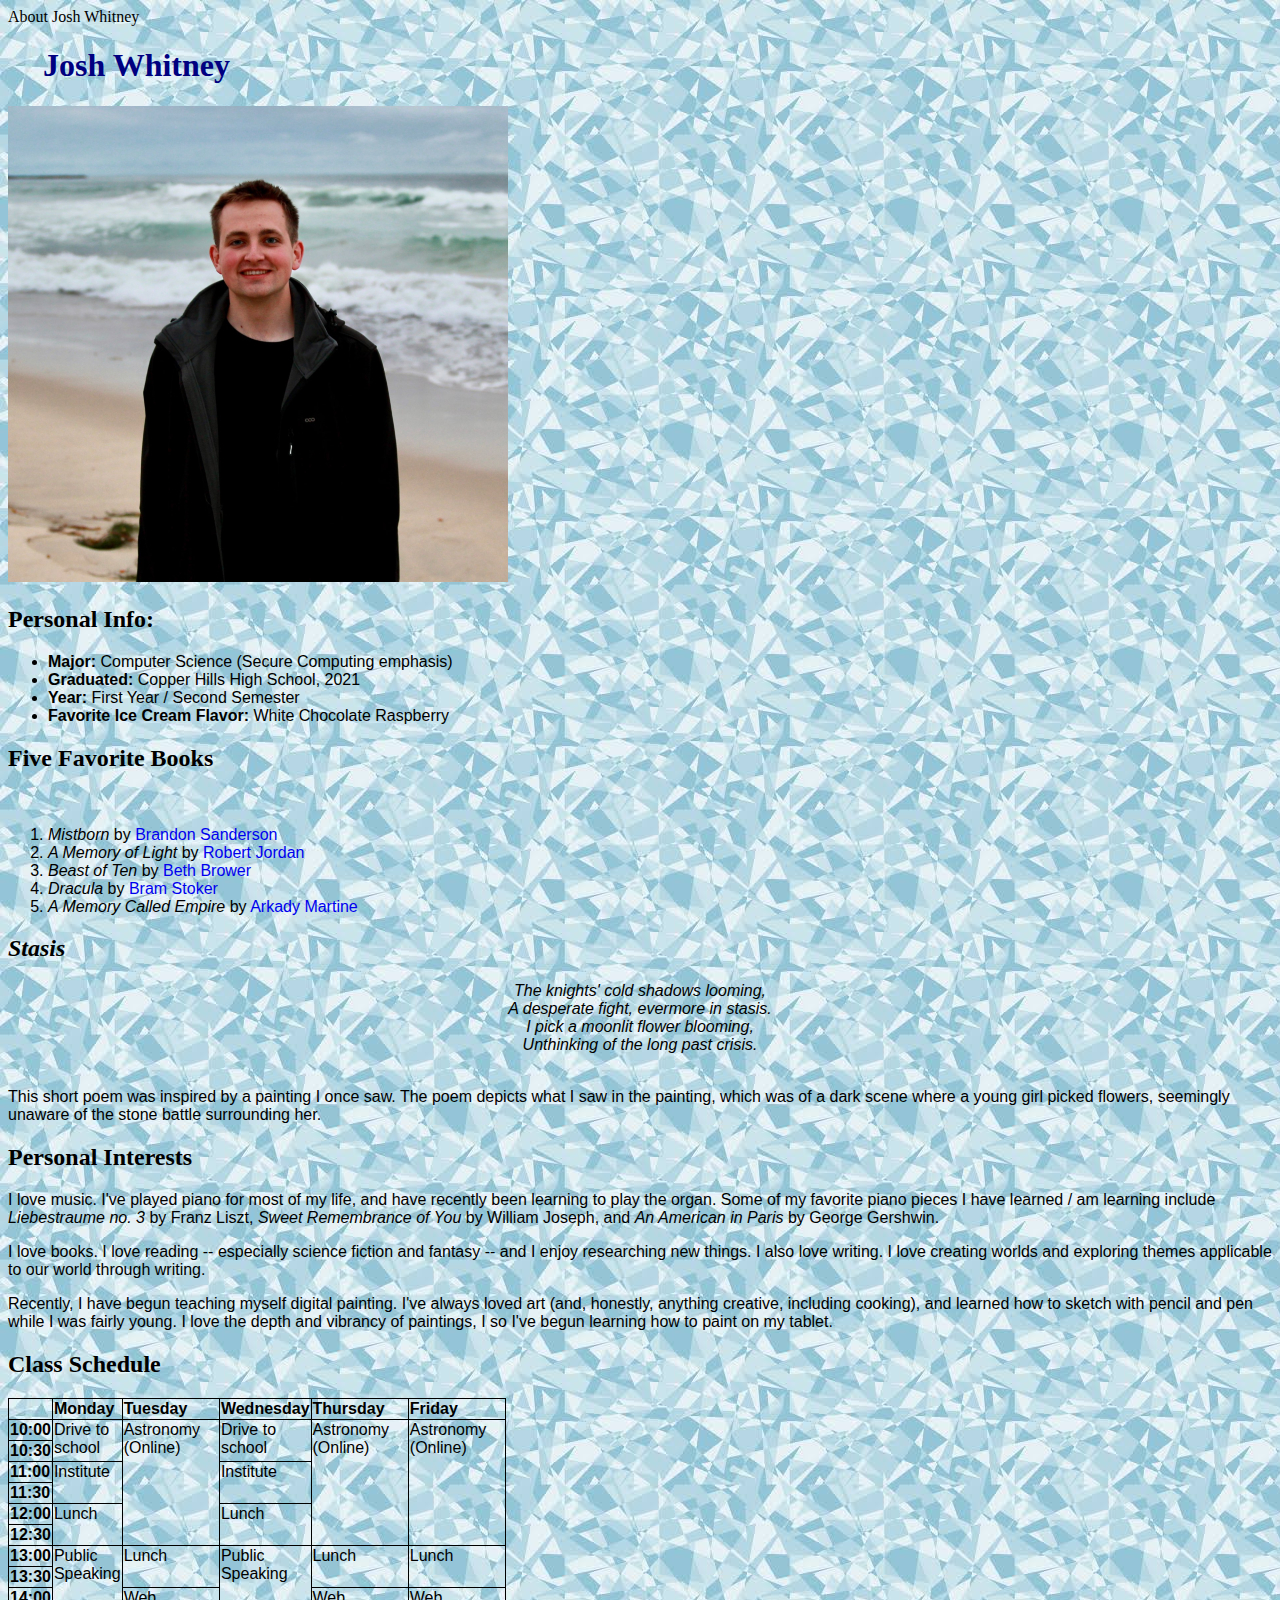
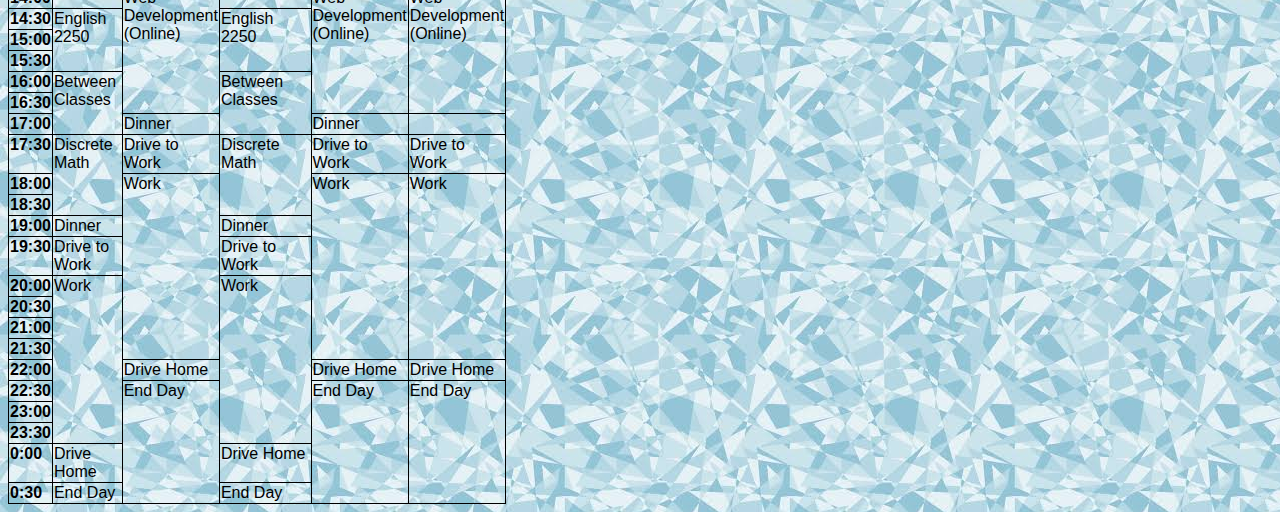
==== index.html @ ccfa0ffc "Add files via upload" ====
<!DOCTYPE html>

<!-- HEADER/DISCLAIMER
 
Project:  About Me
Name: Josh Whitney
Submitted: 8/30/24
 
I declare that the following source code was written by me, or provided
by the instructor for this project. I understand that copying source
code from any other source, providing source code to another student, 
or leaving my code on a public web site constitutes cheating.
I acknowledge that  If I am found in violation of this policy this may result
in a zero grade, a permanent record on file and possibly immediate failure of the class.
 
Reflection (1-2 paragraphs):  [FIXME] 
 
-->

<html>
<head>
    About Josh Whitney
    <link rel="stylesheet" href="aboutMe_style.css">
</head>

<h1>Josh Whitney</h1>

<img src="self_img.jpg" alt="A Picture of Me">

<h2>Personal Info:</h2>
<section class="body">
<ul>
    <li><strong>Major:</strong> Computer Science (Secure Computing emphasis)</li>
    <li><strong>Graduated:</strong> Copper Hills High School, 2021</li>
    <li><strong>Year:</strong> First Year / Second Semester</li>
    <li><strong>Favorite Ice Cream Flavor:</strong> White Chocolate Raspberry</li>
</ul>
</section>

<h2>Five Favorite Books</h2><br>
<section class="body">
<ol>
    <li><em>Mistborn</em> by <a href="https://www.brandonsanderson.com">Brandon Sanderson</a></li>
    <li><em>A Memory of Light</em> by <a href="https://en.wikipedia.org/wiki/robert_Jordan">Robert Jordan</a></li>
    <li><em>Beast of Ten</em> by <a href="http://www.bethbrower.com">Beth Brower</a></li>
    <li><em>Dracula</em> by <a href="https://www.bramstoker.org">Bram Stoker</a></li>
    <li><em>A Memory Called Empire</em> by <a href="https://www.arkadymartine.net">Arkady Martine</a></li>
</ol>
</section>

<h2><em>Stasis</em></h2>
<section class="body">
<p style="text-align: center;">
<em>The knights' cold shadows looming,</em><br>
<em>A desperate fight, evermore in stasis.</em><br>
<em>I pick a moonlit flower blooming,</em><br>
<em>Unthinking of the long past crisis.</em><br><br>
</p>
<p>This short poem was inspired by a painting I once saw. The poem depicts what I saw in the painting,
    which was of a dark scene where a young girl picked flowers, seemingly unaware of the stone battle surrounding her.
</p>
</section>

<h2>Personal Interests</h2>
<section class="body">
<p>
    I love music. I've played piano for most of my life, and have recently been learning to play the organ.
    Some of my favorite piano pieces I have learned / am learning include <em>Liebestraume no. 3</em> by Franz Liszt,
    <em>Sweet Remembrance of You</em> by William Joseph, and <em>An American in Paris</em> by George Gershwin.
</p>
<p>
    I love books. I love reading -- especially science fiction and fantasy -- and I enjoy researching new things.
    I also love writing. I love creating worlds and exploring themes applicable to our world through writing.
</p>
<p>
    Recently, I have begun teaching myself digital painting. I've always loved art (and, honestly, anything creative, including cooking),
    and learned how to sketch with pencil and pen while I was fairly young. I love the depth and vibrancy of paintings, I so I've begun learning
    how to paint on my tablet.
</p>
</section>

<h2>Class Schedule</h2>
<section class="body">
<table>
    <tr>
        <th></th>
        <th>Monday</th>
        <th>Tuesday</th>
        <th>Wednesday</th>
        <th>Thursday</th>
        <th>Friday</th>
    </tr>
    <tr>
        <th>10:00</th>
        <td rowspan="2">Drive to school</td>
        <td rowspan="6">Astronomy (Online)</td>
        <td rowspan="2">Drive to school</td>
        <td rowspan="6">Astronomy (Online)</td>
        <td rowspan="6">Astronomy (Online)</td>
    </tr>
    <tr>
        <th>10:30</th>
    </tr>
    <tr>
        <th>11:00</th>
        <td rowspan="2">Institute</td>
        <td rowspan="2">Institute</td>
    </tr>
    <tr>
        <th>11:30</th>
    </tr>
    <tr>
        <th>12:00</th>
        <td rowspan="2">Lunch</td>
        <td rowspan="2">Lunch</td>
    </tr>
    <tr>
        <th>12:30</th>
    </tr>
    <tr>
        <th>13:00</th>
        <td rowspan="3">Public Speaking</td>
        <td rowspan="2">Lunch</td>
        <td rowspan="3">Public Speaking</td>
        <td rowspan="2">Lunch</td>
        <td rowspan="2">Lunch</td>
    </tr>
    <tr>
        <th>13:30</th>
    </tr>
    <tr>
        <th>14:00</th>
        <td rowspan="6">Web Development (Online)</td>
        <td rowspan="6">Web Development (Online)</td>
        <td rowspan="6">Web Development (Online)</td>
    </tr>
    <tr>
        <th>14:30</th>
        <td rowspan="3">English 2250</td>
        <td rowspan="3">English 2250</td>
    </tr>
    <tr>
        <th>15:00</th>
    </tr>
    <tr>
        <th>15:30</th>
    </tr>
    <tr>
        <th>16:00</th>
        <td rowspan="3">Between Classes</td>
        <td rowspan="3">Between Classes</td>
    </tr>
    <tr>
        <th>16:30</th>
    </tr>
    <tr>
        <th>17:00</th>
        <td>Dinner</td>
        <td>Dinner</td>
    </tr>
    <tr>
        <th>17:30</th>
        <td rowspan="3">Discrete Math</td>
        <td>Drive to Work</td>
        <td rowspan="3">Discrete Math</td>
        <td>Drive to Work</td>
        <td>Drive to Work</td>
    </tr>
    <tr>
        <th>18:00</th>
        <td rowspan="8">Work</td>
        <td rowspan="8">Work</td>
        <td rowspan="8">Work</td>
    </tr>
    <tr>
        <th>18:30</th>
    </tr>
    <tr>
        <th>19:00</th>
        <td>Dinner</td>
        <td>Dinner</td>
    </tr>
    <tr>
        <th>19:30</th>
        <td>Drive to Work</td>
        <td>Drive to Work</td>
    </tr>
    <tr>
        <th>20:00</th>
        <td rowspan="8">Work</td>
        <td rowspan="8">Work</td>
    </tr>
    <tr>
        <th>20:30</th>
    </tr>
    <tr>
        <th>21:00</th>
    </tr>
    <tr>
        <th>21:30</th>
    </tr>
    <tr>
        <th>22:00</th>
        <td>Drive Home</td>
        <td>Drive Home</td>
        <td>Drive Home</td>
    </tr>
    <tr>
        <th>22:30</th>
        <td rowspan="5">End Day</td>
        <td rowspan="5">End Day</td>
        <td rowspan="5">End Day</td>
    </tr>
    <tr>
        <th>23:00</th>
    </tr>
    <tr>
        <th>23:30</th>
    </tr>
    <tr>
        <th>0:00</th>
        <td>Drive Home</td>
        <td>Drive Home</td>
    </tr>
    <tr>
        <th>0:30</th>
        <td>End Day</td>
        <td>End Day</td>
    </tr>
</table>
</span>

</html>
---- aboutMe_style.css ----
body {
    background-image: url("back.jpg");
    background-repeat: repeat;
    background-color: whitesmoke;
}

h1 {
    color: navy;
    margin-left: 35px;
}

.body {
    font-family: Helvetica;
}

table, th, td {
    border: 1px solid black;
    border-collapse: collapse;
    vertical-align: top;
    text-align: left;
    width: 100px;
}

a:link {
    text-decoration: none;
}
a:visited {
    text-decoration: none;
}
a:hover {
    text-decoration: underline;
}
a:active {
    text-decoration: none;
}
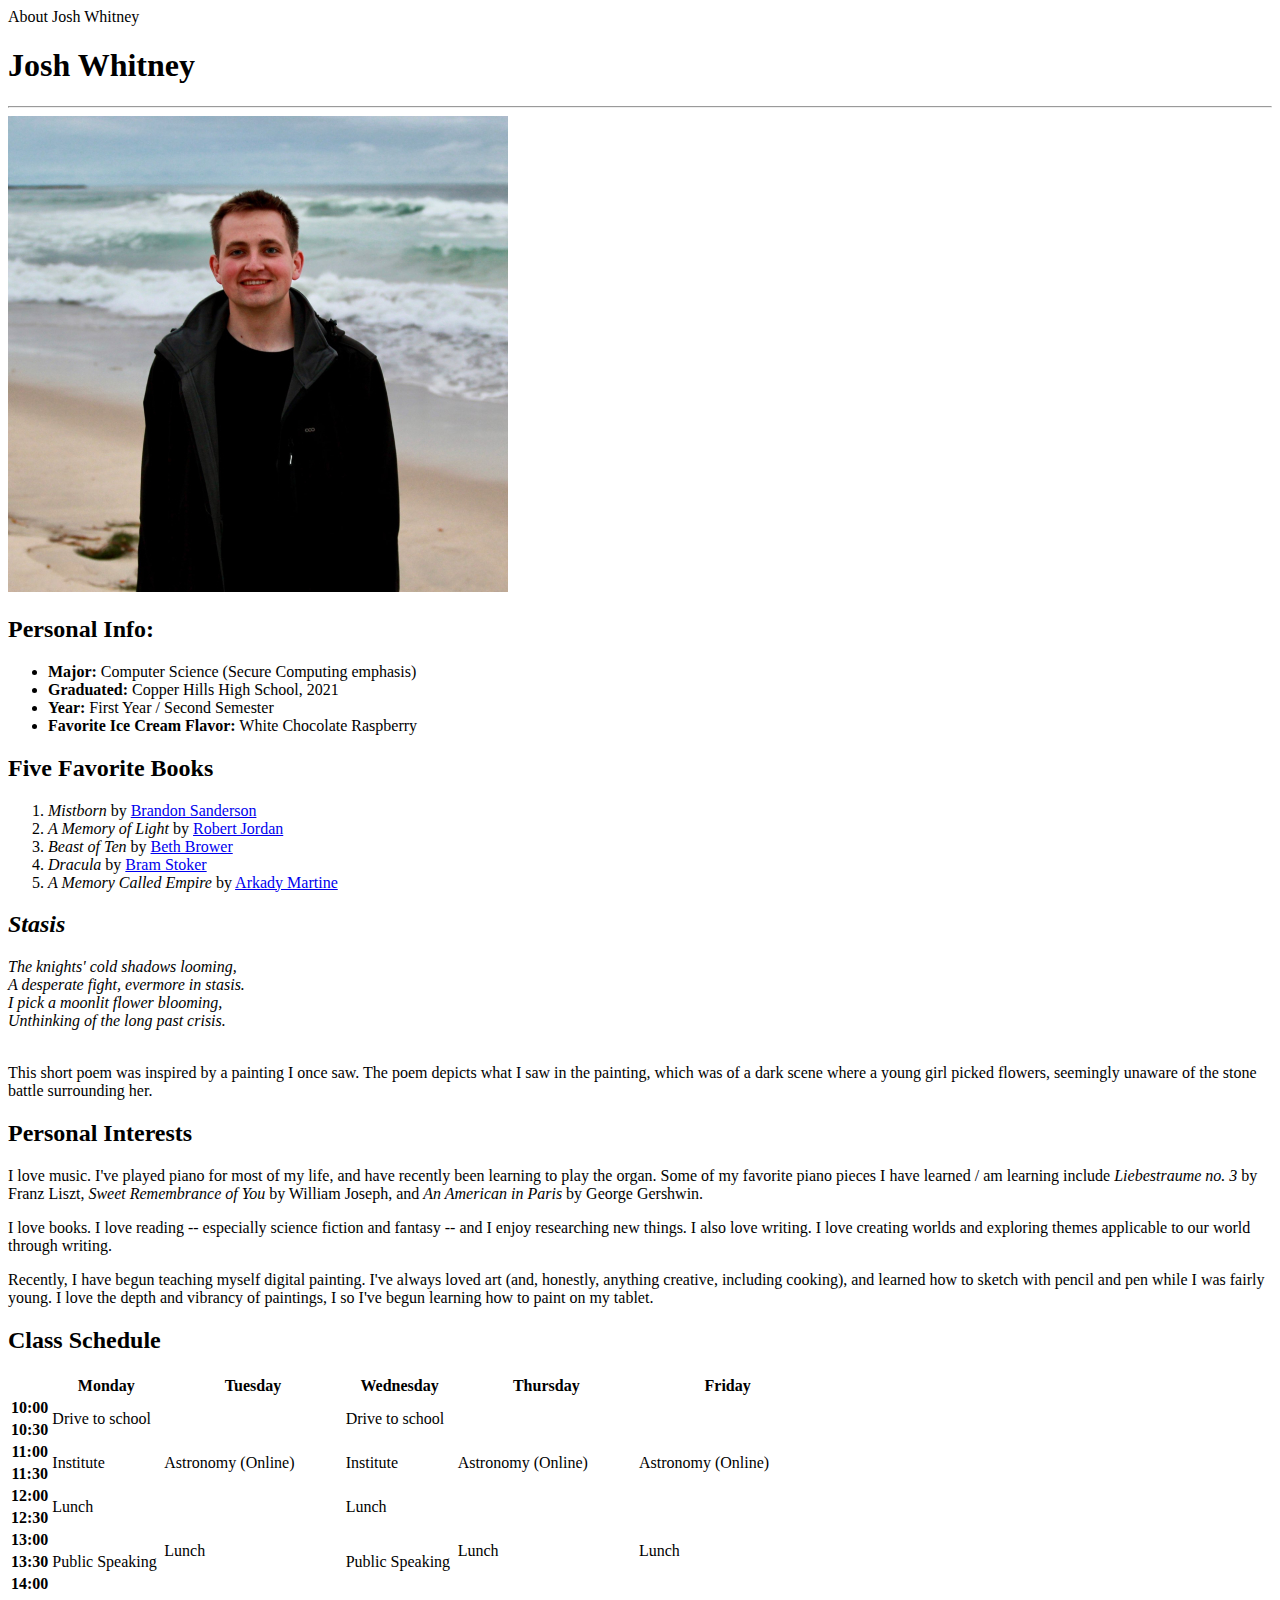
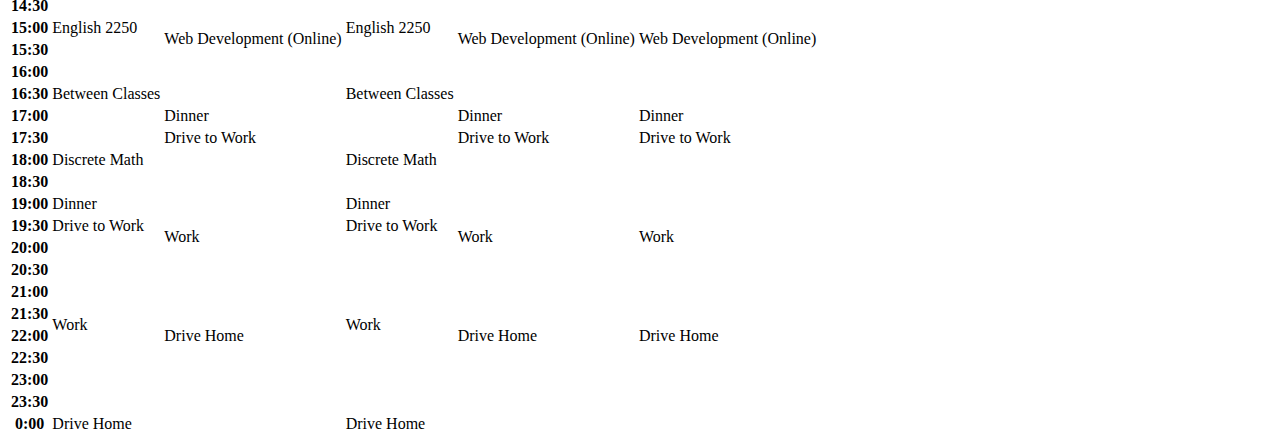
==== commit a699d18c: "Add files via upload" ====
--- a/index.html
+++ b/index.html
@@ -23,7 +23,7 @@
     <link rel="stylesheet" href="aboutMe_style.css">
 </head>
 
-<h1>Josh Whitney</h1>
+<h1>Josh Whitney</h1><hr class="solid">
 
 <img src="self_img.jpg" alt="A Picture of Me">
 
@@ -37,7 +37,7 @@
 </ul>
 </section>
 
-<h2>Five Favorite Books</h2><br>
+<h2>Five Favorite Books</h2>
 <section class="body">
 <ol>
     <li><em>Mistborn</em> by <a href="https://www.brandonsanderson.com">Brandon Sanderson</a></li>
@@ -50,7 +50,7 @@
 
 <h2><em>Stasis</em></h2>
 <section class="body">
-<p style="text-align: center;">
+<p class="poem">
 <em>The knights' cold shadows looming,</em><br>
 <em>A desperate fight, evermore in stasis.</em><br>
 <em>I pick a moonlit flower blooming,</em><br>
@@ -92,52 +92,52 @@
     </tr>
     <tr>
         <th>10:00</th>
-        <td rowspan="2">Drive to school</td>
-        <td rowspan="6">Astronomy (Online)</td>
-        <td rowspan="2">Drive to school</td>
-        <td rowspan="6">Astronomy (Online)</td>
-        <td rowspan="6">Astronomy (Online)</td>
+        <td class="travel" rowspan="2">Drive to school</td>
+        <td class="astro" rowspan="6">Astronomy (Online)</td>
+        <td class="travel" rowspan="2">Drive to school</td>
+        <td class="astro" rowspan="6">Astronomy (Online)</td>
+        <td class="astro" rowspan="6">Astronomy (Online)</td>
     </tr>
     <tr>
         <th>10:30</th>
     </tr>
     <tr>
         <th>11:00</th>
-        <td rowspan="2">Institute</td>
-        <td rowspan="2">Institute</td>
+        <td class="institute" rowspan="2">Institute</td>
+        <td class="institute" rowspan="2">Institute</td>
     </tr>
     <tr>
         <th>11:30</th>
     </tr>
     <tr>
         <th>12:00</th>
-        <td rowspan="2">Lunch</td>
-        <td rowspan="2">Lunch</td>
+        <td class="meal" rowspan="2">Lunch</td>
+        <td class="meal" rowspan="2">Lunch</td>
     </tr>
     <tr>
         <th>12:30</th>
     </tr>
     <tr>
         <th>13:00</th>
-        <td rowspan="3">Public Speaking</td>
-        <td rowspan="2">Lunch</td>
-        <td rowspan="3">Public Speaking</td>
-        <td rowspan="2">Lunch</td>
-        <td rowspan="2">Lunch</td>
+        <td class="comm" rowspan="3">Public Speaking</td>
+        <td class="meal" rowspan="2">Lunch</td>
+        <td class="comm" rowspan="3">Public Speaking</td>
+        <td class="meal" rowspan="2">Lunch</td>
+        <td class="meal" rowspan="2">Lunch</td>
     </tr>
     <tr>
         <th>13:30</th>
     </tr>
     <tr>
         <th>14:00</th>
-        <td rowspan="6">Web Development (Online)</td>
-        <td rowspan="6">Web Development (Online)</td>
-        <td rowspan="6">Web Development (Online)</td>
+        <td class="web" rowspan="6">Web Development (Online)</td>
+        <td class="web" rowspan="6">Web Development (Online)</td>
+        <td class="web" rowspan="6">Web Development (Online)</td>
     </tr>
     <tr>
         <th>14:30</th>
-        <td rowspan="3">English 2250</td>
-        <td rowspan="3">English 2250</td>
+        <td class="engl" rowspan="3">English 2250</td>
+        <td class="engl" rowspan="3">English 2250</td>
     </tr>
     <tr>
         <th>15:00</th>
@@ -147,48 +147,49 @@
     </tr>
     <tr>
         <th>16:00</th>
-        <td rowspan="3">Between Classes</td>
-        <td rowspan="3">Between Classes</td>
+        <td class="travel" rowspan="3">Between Classes</td>
+        <td class="travel" rowspan="3">Between Classes</td>
     </tr>
     <tr>
         <th>16:30</th>
     </tr>
     <tr>
         <th>17:00</th>
-        <td>Dinner</td>
-        <td>Dinner</td>
+        <td class="meal">Dinner</td>
+        <td class="meal">Dinner</td>
+        <td class="meal">Dinner</td>
     </tr>
     <tr>
         <th>17:30</th>
-        <td rowspan="3">Discrete Math</td>
-        <td>Drive to Work</td>
-        <td rowspan="3">Discrete Math</td>
-        <td>Drive to Work</td>
-        <td>Drive to Work</td>
+        <td class="math" rowspan="3">Discrete Math</td>
+        <td class="travel">Drive to Work</td>
+        <td class="math" rowspan="3">Discrete Math</td>
+        <td class="travel">Drive to Work</td>
+        <td class="travel">Drive to Work</td>
     </tr>
     <tr>
         <th>18:00</th>
-        <td rowspan="8">Work</td>
-        <td rowspan="8">Work</td>
-        <td rowspan="8">Work</td>
+        <td class="work" rowspan="8">Work</td>
+        <td class="work" rowspan="8">Work</td>
+        <td class="work" rowspan="8">Work</td>
     </tr>
     <tr>
         <th>18:30</th>
     </tr>
     <tr>
         <th>19:00</th>
-        <td>Dinner</td>
-        <td>Dinner</td>
+        <td class="meal">Dinner</td>
+        <td class="meal">Dinner</td>
     </tr>
     <tr>
         <th>19:30</th>
-        <td>Drive to Work</td>
-        <td>Drive to Work</td>
+        <td class="travel">Drive to Work</td>
+        <td class="travel">Drive to Work</td>
     </tr>
     <tr>
         <th>20:00</th>
-        <td rowspan="8">Work</td>
-        <td rowspan="8">Work</td>
+        <td class="work" rowspan="8">Work</td>
+        <td class="work" rowspan="8">Work</td>
     </tr>
     <tr>
         <th>20:30</th>
@@ -201,15 +202,12 @@
     </tr>
     <tr>
         <th>22:00</th>
-        <td>Drive Home</td>
-        <td>Drive Home</td>
-        <td>Drive Home</td>
+        <td class="travel">Drive Home</td>
+        <td class="travel">Drive Home</td>
+        <td class="travel">Drive Home</td>
     </tr>
     <tr>
         <th>22:30</th>
-        <td rowspan="5">End Day</td>
-        <td rowspan="5">End Day</td>
-        <td rowspan="5">End Day</td>
     </tr>
     <tr>
         <th>23:00</th>
@@ -219,13 +217,9 @@
     </tr>
     <tr>
         <th>0:00</th>
-        <td>Drive Home</td>
-        <td>Drive Home</td>
-    </tr>
-    <tr>
-        <th>0:30</th>
-        <td>End Day</td>
-        <td>End Day</td>
+        <td class="travel">Drive Home</td>
+        <td class="empty"></td>
+        <td class="travel">Drive Home</td>
     </tr>
 </table>
 </span>
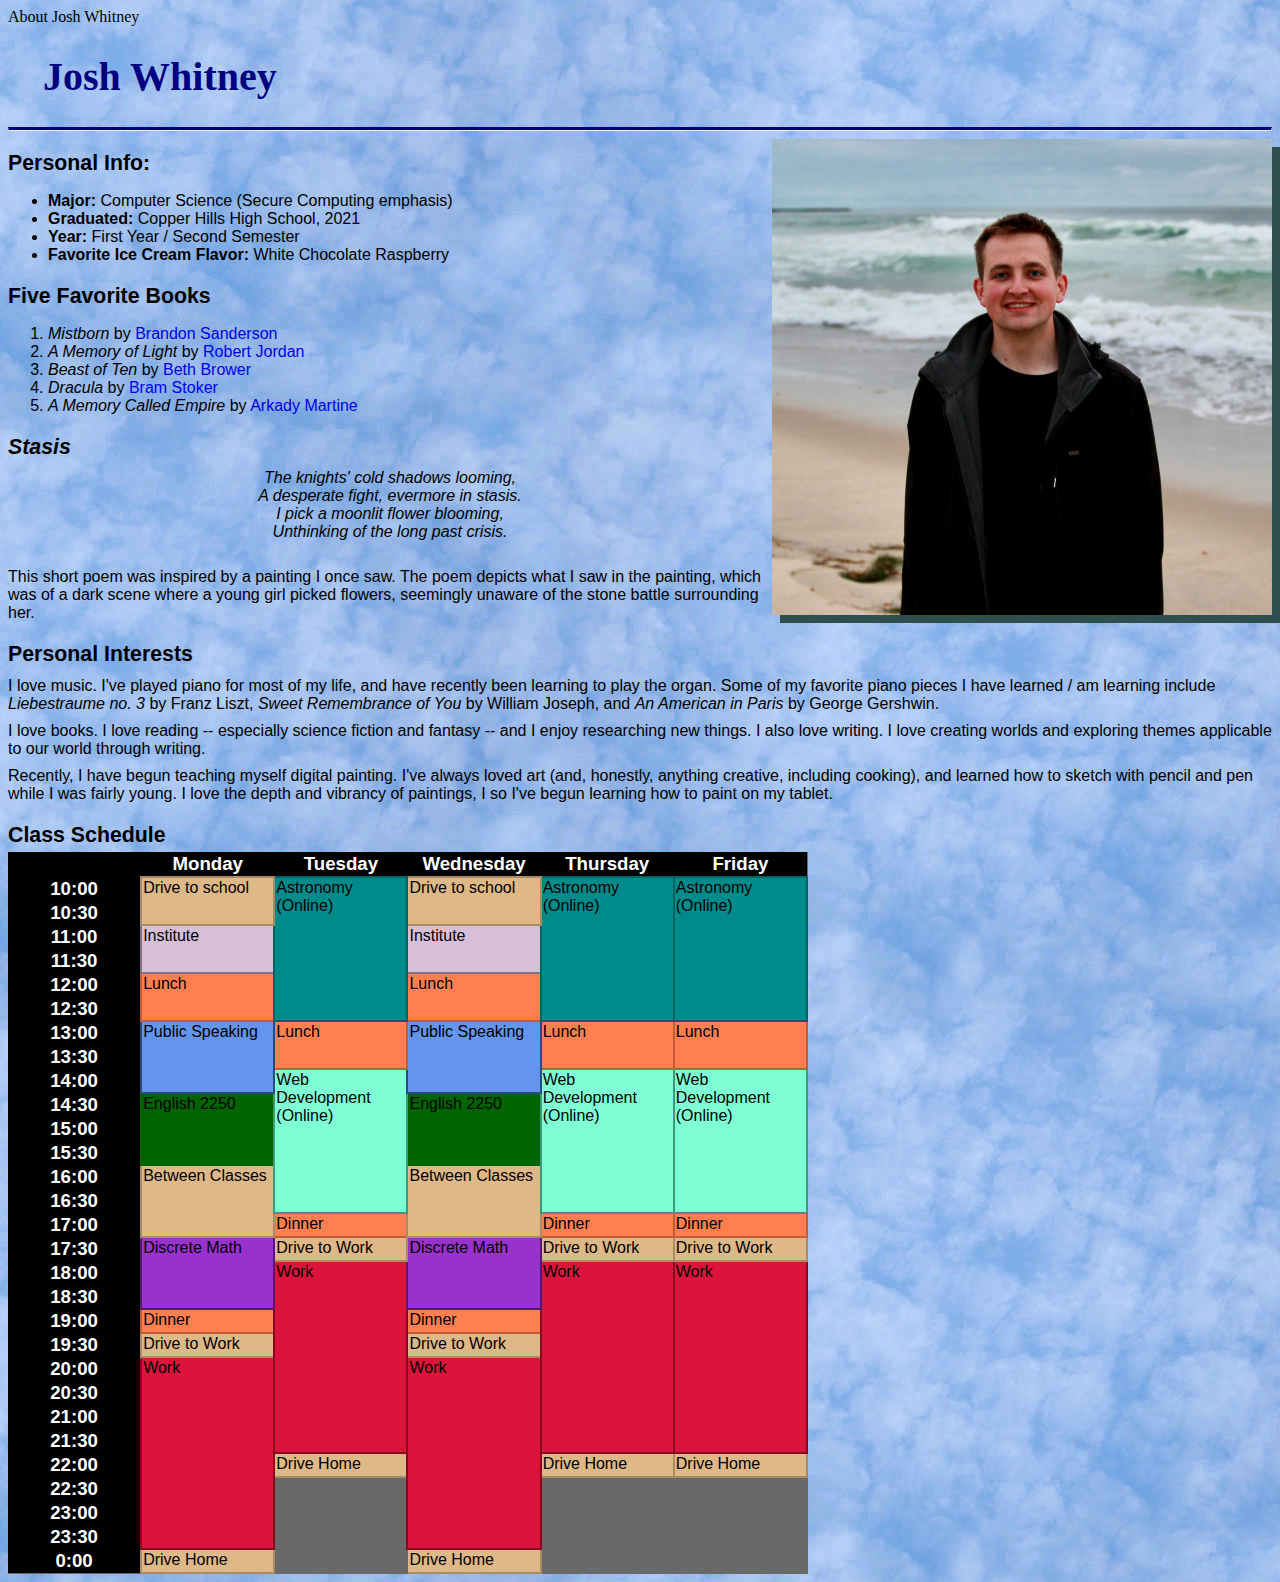
==== commit cbc779e2: "Add files via upload" ====
--- a/index.html
+++ b/index.html
@@ -13,14 +13,17 @@
 I acknowledge that  If I am found in violation of this policy this may result
 in a zero grade, a permanent record on file and possibly immediate failure of the class.
  
-Reflection (1-2 paragraphs):  [FIXME] 
+Reflection (1-2 paragraphs):  It was interesting working to refine the look and feel of the page with CSS.
+I love how clean and simple CSS classes make everything. Editing is much faster and simpler, it's a lot easier to
+see what will be affected and how, and code is smaller, neater, and more readable overall. The table was the trikiest part for me, especially
+with trying to figure out how to manage what styling went with which elements. I learned a lot about how things actually flow together.
  
 -->
 
 <html>
 <head>
     About Josh Whitney
-    <link rel="stylesheet" href="aboutMe_style.css">
+    <link rel="stylesheet" type="text/css" href="css/aboutMe_style.css">
 </head>
 
 <h1>Josh Whitney</h1><hr class="solid">
--- a/css/aboutMe_style.css
+++ b/css/aboutMe_style.css
@@ -0,0 +1,122 @@
+body {
+    background-image: url("back.jpg");
+    background-repeat: repeat;
+    background-color: whitesmoke;
+}
+
+h1 {
+    font-family: Cambria, Cochin, Georgia, serif;
+    color: navy;
+    margin-left: 35px;
+    font-size: 30pt;
+}
+
+hr.solid {
+    border-top: 3px solid navy;
+}
+
+img {
+    float: right;
+    box-shadow: 8px 8px darkslategrey;
+}
+
+.body {
+    font-family: Helvetica;
+    font-size: 12pt;
+}
+
+h2 {
+    font-family: 'Segoe UI', Helvetica, sans-serif;
+    font-size: 16pt;
+    margin-top: 15pt;
+    margin-bottom: 3pt;
+}
+
+p {
+    margin-top: 7pt;
+    margin-bottom: 7pt;
+}
+
+p.poem {
+    text-align: center;
+}
+
+table {
+    background-color: dimgray;
+    padding: 10px;
+    border-collapse: collapse;
+    border-spacing: 0;
+    table-layout: fixed;
+    width: 800px;
+}
+
+th {
+    font-size: 14pt;
+    color: white;
+    background-color: black;
+    border-color: aliceblue;
+    width: 120px;
+    text-align: center;
+}
+
+td {
+    border: 2px;
+    border-style: solid;
+    font-size: 12pt;
+    vertical-align: top;
+    text-align: left;
+}
+
+td.travel {
+    background-color: burlywood;
+    border-color: rgb(170, 140, 100);
+}
+td.meal {
+    background-color: coral;
+    border-color: rgb(194, 93, 56);
+}
+td.astro {
+    background-color: darkcyan;
+    border-color: rgb(0, 99, 99);
+}
+td.institute {
+    background-color: thistle;
+    border-color: rgb(134, 111, 134);
+}
+td.comm {
+    background-color: cornflowerblue;
+    border-color: rgb(45, 74, 128);
+}
+td.web {
+    background-color: aquamarine;
+    border-color: rgb(62, 153, 123);
+}
+td.engl {
+    background-color: darkgreen;
+    border-color: darkgreen;
+}
+td.math {
+    background-color: darkorchid;
+    border-color: rgb(85, 23, 116);
+}
+td.work {
+    background-color: crimson;
+    border-color: rgb(134, 9, 34);
+}
+td.empty {
+    background-color: dimgray;
+    border-color: dimgray;
+}
+
+a:link {
+    text-decoration: none;
+}
+a:visited {
+    text-decoration: none;
+}
+a:hover {
+    text-decoration: underline;
+}
+a:active {
+    text-decoration: none;
+}